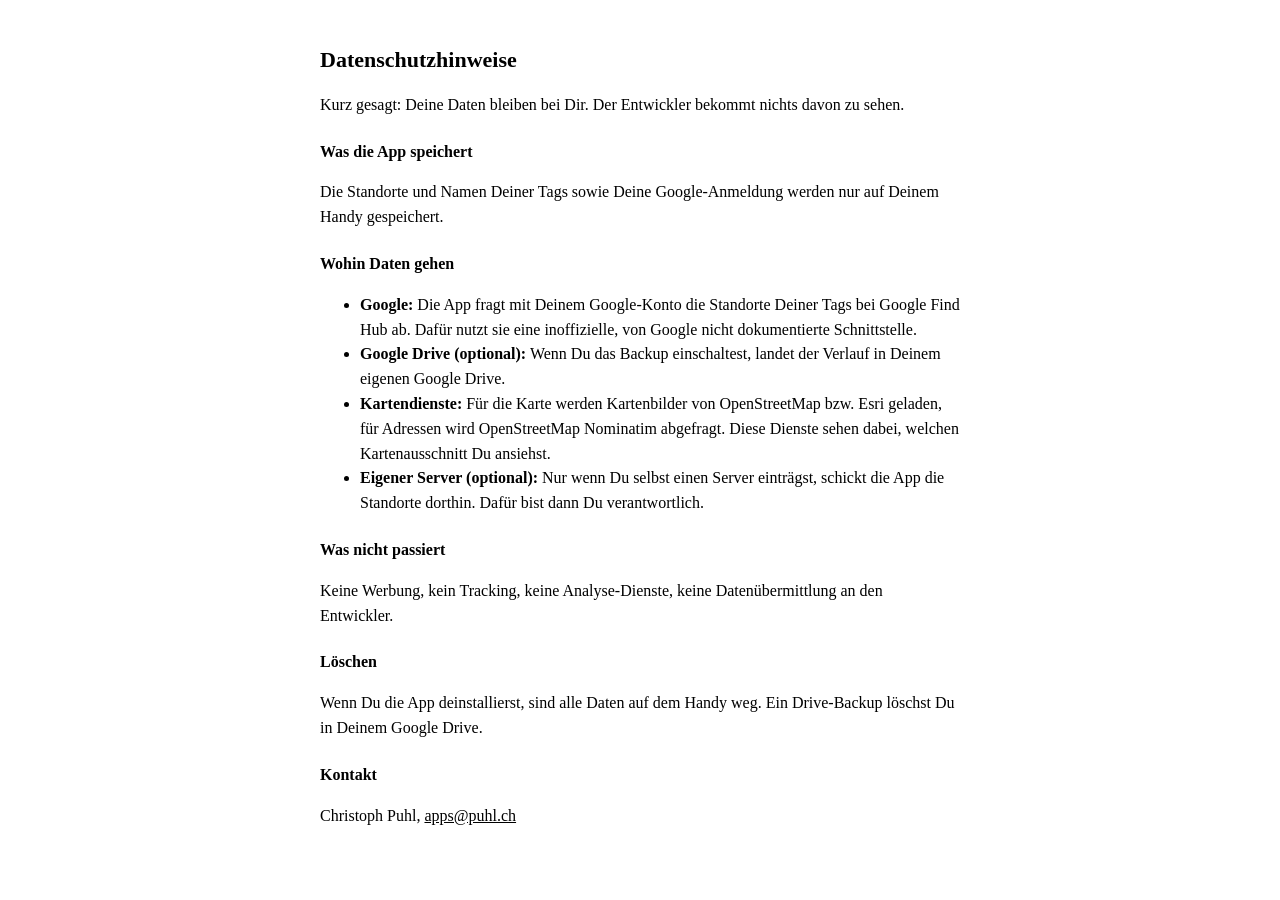
==== web/datenschutz.html @ 0e33d586 "Find All My Tags 1.0.0: alle Tags frei, eigener Name, Info-Seite - Lizenzsperre entfernt: alle Tags," ====
<!doctype html>
<html lang="de">
<head>
<meta charset="utf-8">
<meta name="viewport" content="width=device-width, initial-scale=1, viewport-fit=cover">
<title>Datenschutz – Find All My Tags</title>
<link rel="stylesheet" href="static/style.css">
<style>
  body { background: var(--bg); }
  .wrap { max-width: 640px; margin: 0 auto; padding: 20px 16px 48px; line-height: 1.55; }
  h1 { font-size: 22px; } h2 { font-size: 16px; margin-top: 22px; }
  a { color: var(--accent); }
</style>
</head>
<body>
<div class="wrap">
  <h1>Datenschutzhinweise</h1>
  <p>Kurz gesagt: Deine Daten bleiben bei Dir. Der Entwickler bekommt nichts davon zu sehen.</p>

  <h2>Was die App speichert</h2>
  <p>Die Standorte und Namen Deiner Tags sowie Deine Google-Anmeldung werden nur auf Deinem Handy gespeichert.</p>

  <h2>Wohin Daten gehen</h2>
  <ul>
    <li><b>Google:</b> Die App fragt mit Deinem Google-Konto die Standorte Deiner Tags bei Google Find Hub ab. Dafür nutzt sie eine inoffizielle, von Google nicht dokumentierte Schnittstelle.</li>
    <li><b>Google Drive (optional):</b> Wenn Du das Backup einschaltest, landet der Verlauf in Deinem eigenen Google Drive.</li>
    <li><b>Kartendienste:</b> Für die Karte werden Kartenbilder von OpenStreetMap bzw. Esri geladen, für Adressen wird OpenStreetMap Nominatim abgefragt. Diese Dienste sehen dabei, welchen Kartenausschnitt Du ansiehst.</li>
    <li><b>Eigener Server (optional):</b> Nur wenn Du selbst einen Server einträgst, schickt die App die Standorte dorthin. Dafür bist dann Du verantwortlich.</li>
  </ul>

  <h2>Was nicht passiert</h2>
  <p>Keine Werbung, kein Tracking, keine Analyse-Dienste, keine Datenübermittlung an den Entwickler.</p>

  <h2>Löschen</h2>
  <p>Wenn Du die App deinstallierst, sind alle Daten auf dem Handy weg. Ein Drive-Backup löschst Du in Deinem Google Drive.</p>

  <h2>Kontakt</h2>
  <p>Christoph Puhl, <a href="mailto:apps@puhl.ch">apps@puhl.ch</a></p>
</div>
</body>
</html>
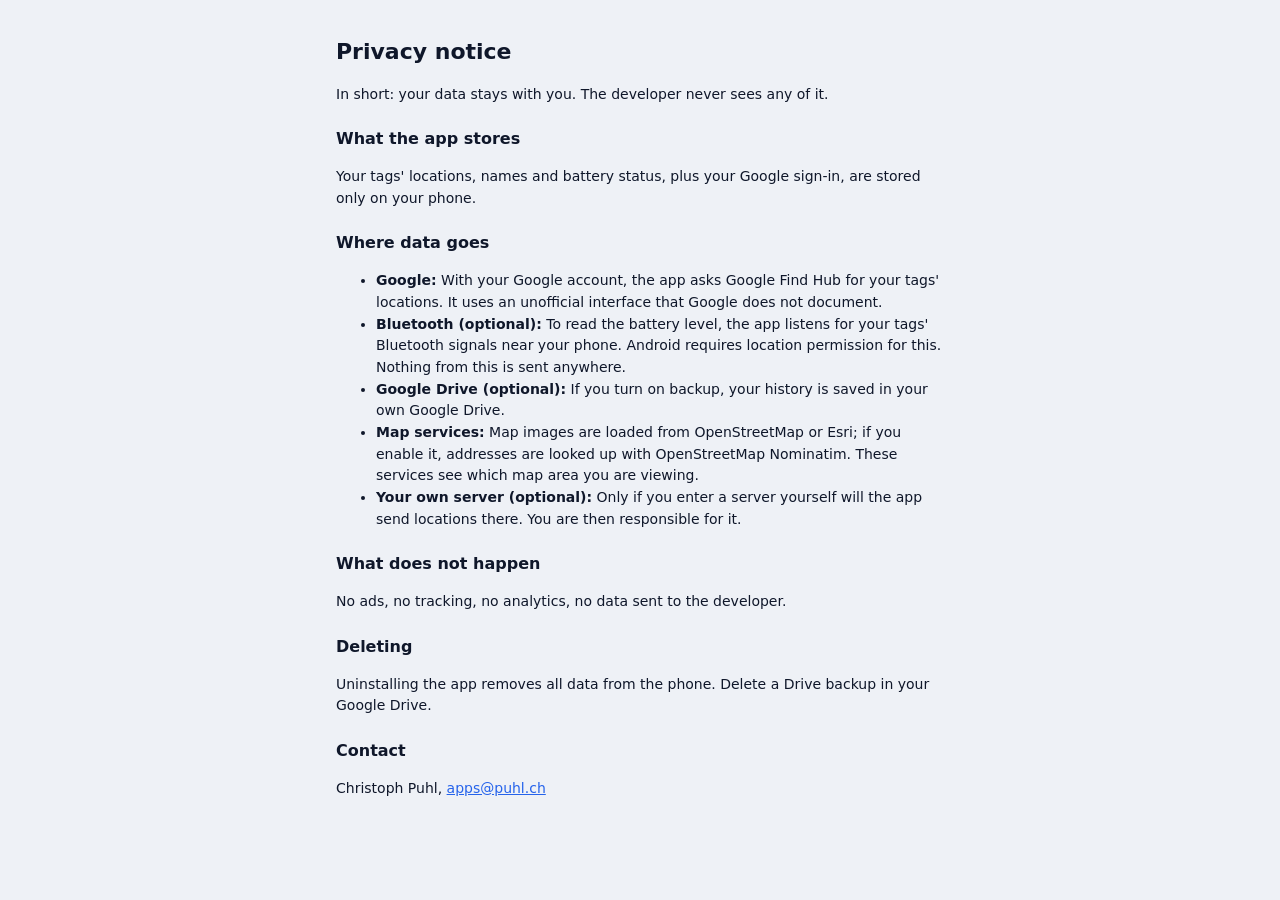
==== commit fbe71981: "Find All My Tags 1.1.0: alle Tags auf der Karte, Akkustand, Deutsch/Englisch - Gesamtansicht: alle T" ====
--- a/web/datenschutz.html
+++ b/web/datenschutz.html
@@ -5,6 +5,7 @@
 <meta name="viewport" content="width=device-width, initial-scale=1, viewport-fit=cover">
 <title>Datenschutz – Find All My Tags</title>
 <link rel="stylesheet" href="static/style.css">
+<script src="static/i18n.js"></script>
 <style>
   body { background: var(--bg); }
   .wrap { max-width: 640px; margin: 0 auto; padding: 20px 16px 48px; line-height: 1.55; }
@@ -14,17 +15,19 @@
 </head>
 <body>
 <div class="wrap">
+<div lang="de">
   <h1>Datenschutzhinweise</h1>
   <p>Kurz gesagt: Deine Daten bleiben bei Dir. Der Entwickler bekommt nichts davon zu sehen.</p>
 
   <h2>Was die App speichert</h2>
-  <p>Die Standorte und Namen Deiner Tags sowie Deine Google-Anmeldung werden nur auf Deinem Handy gespeichert.</p>
+  <p>Die Standorte, Namen und der Akkustand Deiner Tags sowie Deine Google-Anmeldung werden nur auf Deinem Handy gespeichert.</p>
 
   <h2>Wohin Daten gehen</h2>
   <ul>
     <li><b>Google:</b> Die App fragt mit Deinem Google-Konto die Standorte Deiner Tags bei Google Find Hub ab. Dafür nutzt sie eine inoffizielle, von Google nicht dokumentierte Schnittstelle.</li>
+    <li><b>Bluetooth (optional):</b> Für den Akkustand hört die App auf die Bluetooth-Signale Deiner Tags in der Nähe des Handys. Android verlangt dafür die Standort-Berechtigung. Davon wird nichts weitergeschickt.</li>
     <li><b>Google Drive (optional):</b> Wenn Du das Backup einschaltest, landet der Verlauf in Deinem eigenen Google Drive.</li>
-    <li><b>Kartendienste:</b> Für die Karte werden Kartenbilder von OpenStreetMap bzw. Esri geladen, für Adressen wird OpenStreetMap Nominatim abgefragt. Diese Dienste sehen dabei, welchen Kartenausschnitt Du ansiehst.</li>
+    <li><b>Kartendienste:</b> Für die Karte werden Kartenbilder von OpenStreetMap bzw. Esri geladen, wenn Du es einschaltest, werden Adressen bei OpenStreetMap Nominatim abgefragt. Diese Dienste sehen dabei, welchen Kartenausschnitt Du ansiehst.</li>
     <li><b>Eigener Server (optional):</b> Nur wenn Du selbst einen Server einträgst, schickt die App die Standorte dorthin. Dafür bist dann Du verantwortlich.</li>
   </ul>
 
@@ -37,5 +40,31 @@
   <h2>Kontakt</h2>
   <p>Christoph Puhl, <a href="mailto:apps@puhl.ch">apps@puhl.ch</a></p>
 </div>
+<div lang="en">
+  <h1>Privacy notice</h1>
+  <p>In short: your data stays with you. The developer never sees any of it.</p>
+
+  <h2>What the app stores</h2>
+  <p>Your tags' locations, names and battery status, plus your Google sign-in, are stored only on your phone.</p>
+
+  <h2>Where data goes</h2>
+  <ul>
+    <li><b>Google:</b> With your Google account, the app asks Google Find Hub for your tags' locations. It uses an unofficial interface that Google does not document.</li>
+    <li><b>Bluetooth (optional):</b> To read the battery level, the app listens for your tags' Bluetooth signals near your phone. Android requires location permission for this. Nothing from this is sent anywhere.</li>
+    <li><b>Google Drive (optional):</b> If you turn on backup, your history is saved in your own Google Drive.</li>
+    <li><b>Map services:</b> Map images are loaded from OpenStreetMap or Esri; if you enable it, addresses are looked up with OpenStreetMap Nominatim. These services see which map area you are viewing.</li>
+    <li><b>Your own server (optional):</b> Only if you enter a server yourself will the app send locations there. You are then responsible for it.</li>
+  </ul>
+
+  <h2>What does not happen</h2>
+  <p>No ads, no tracking, no analytics, no data sent to the developer.</p>
+
+  <h2>Deleting</h2>
+  <p>Uninstalling the app removes all data from the phone. Delete a Drive backup in your Google Drive.</p>
+
+  <h2>Contact</h2>
+  <p>Christoph Puhl, <a href="mailto:apps@puhl.ch">apps@puhl.ch</a></p>
+</div>
+</div>
 </body>
 </html>
--- a/web/static/style.css
+++ b/web/static/style.css
@@ -0,0 +1,141 @@
+:root {
+  --bg: #eef1f6; --surface: #ffffff; --surface-2: #f7f9fc; --text: #0f172a; --muted: #64748b;
+  --border: #e2e8f0; --accent: #2563eb; --accent-600: #1d4ed8; --accent-text: #fff;
+  --chip: #eef2f7; --danger: #dc2626; --success: #16a34a; --warn: #d97706;
+  --shadow-sm: 0 1px 2px rgba(15,23,42,.06), 0 1px 3px rgba(15,23,42,.1);
+  --shadow-lg: 0 10px 40px rgba(15,23,42,.16);
+  --radius: 14px;
+  color-scheme: light;
+}
+@media (prefers-color-scheme: dark) {
+  :root {
+    --bg: #0b0f17; --surface: #141a24; --surface-2: #1b222e; --text: #e6eaf1; --muted: #94a3b8;
+    --border: #273143; --accent: #3b82f6; --accent-600: #2563eb; --chip: #1e2735; --danger: #f87171;
+    --success: #34d399; --warn: #fbbf24;
+    --shadow-sm: 0 1px 2px rgba(0,0,0,.4); --shadow-lg: 0 12px 44px rgba(0,0,0,.55);
+    color-scheme: dark;
+  }
+  /* Tint OSM streets to a dark theme, but NEVER invert satellite/Google imagery. */
+  body:not(.imagery) .leaflet-tile-pane { filter: invert(1) hue-rotate(180deg) brightness(.92) contrast(.92); }
+}
+* { box-sizing: border-box; }
+html, body { margin: 0; height: 100%; }
+body { background: var(--bg); color: var(--text); font: 14px/1.5 system-ui, -apple-system, "Segoe UI", Roboto, "Helvetica Neue", sans-serif; -webkit-font-smoothing: antialiased; }
+button, input, select { font: inherit; color: inherit; }
+button { background: var(--surface-2); border: 1px solid var(--border); border-radius: 10px; padding: 8px 13px; cursor: pointer; font-weight: 500; transition: background .12s, border-color .12s, transform .04s; }
+button:hover { border-color: var(--accent); background: var(--surface); }
+button:active { transform: translateY(1px); }
+button.primary { background: var(--accent); color: var(--accent-text); border-color: var(--accent); box-shadow: var(--shadow-sm); }
+button.primary:hover { background: var(--accent-600); border-color: var(--accent-600); }
+button.icon { padding: 5px 10px; min-width: 36px; border: none; background: transparent; }
+button.icon:hover { background: var(--chip); }
+button.link { background: none; border: none; color: var(--muted); padding: 6px 2px; font-weight: 500; }
+button.link:hover { color: var(--accent); background: none; }
+input, select { background: var(--surface); border: 1px solid var(--border); border-radius: 10px; padding: 9px 11px; width: 100%; outline: none; }
+input:focus, select:focus { border-color: var(--accent); box-shadow: 0 0 0 3px color-mix(in srgb, var(--accent) 18%, transparent); }
+.muted { color: var(--muted); }
+.small { font-size: 12px; }
+.error { color: var(--danger); min-height: 1.2em; font-size: 13px; }
+[hidden] { display: none !important; }
+
+.brand { font-weight: 700; font-size: 16px; letter-spacing: -.01em; display: flex; align-items: center; gap: 9px; }
+.dot { width: 11px; height: 11px; border-radius: 50%; background: linear-gradient(135deg, var(--accent), #22d3ee); box-shadow: 0 0 0 4px color-mix(in srgb, var(--accent) 20%, transparent); }
+
+/* login */
+.login-body { display: grid; place-items: center; padding: 16px; background:
+  radial-gradient(1200px 500px at 50% -10%, color-mix(in srgb, var(--accent) 14%, transparent), transparent), var(--bg); }
+.login-card { width: 100%; max-width: 370px; background: var(--surface); border: 1px solid var(--border); border-radius: 18px; padding: 26px; box-shadow: var(--shadow-lg); display: grid; gap: 13px; }
+.login-card label { display: grid; gap: 5px; font-weight: 600; font-size: 13px; }
+.login-card .brand { font-size: 18px; margin-bottom: 2px; }
+
+/* map + panel */
+#map { position: fixed; inset: 0; background: var(--surface-2); }
+#panel {
+  position: fixed; top: 14px; left: 14px; width: 348px; max-height: calc(100% - 28px); overflow: auto;
+  background: var(--surface); border: 1px solid var(--border); border-radius: var(--radius); box-shadow: var(--shadow-lg);
+  z-index: 1000; scrollbar-width: thin;
+}
+.panel-head { display: flex; gap: 8px; align-items: center; padding: 13px 15px; border-bottom: 1px solid var(--border); position: sticky; top: 0; background: color-mix(in srgb, var(--surface) 88%, transparent); backdrop-filter: blur(8px); z-index: 2; }
+.panel-head .brand { margin-right: auto; }
+.panel-body { padding: 14px 15px 16px; display: grid; gap: 14px; }
+#panel.collapsed .panel-body { display: none; }
+#panel.collapsed #toggle { transform: rotate(180deg); }
+
+.field { display: grid; gap: 7px; font-weight: 600; font-size: 11px; text-transform: uppercase; letter-spacing: .06em; color: var(--muted); }
+.field select { text-transform: none; letter-spacing: 0; font-weight: 500; color: var(--text); font-size: 14px; }
+
+.chips { display: flex; flex-wrap: wrap; gap: 6px; background: var(--surface-2); padding: 5px; border-radius: 12px; border: 1px solid var(--border); }
+.chips button { padding: 6px 11px; font-size: 13px; text-transform: none; letter-spacing: 0; font-weight: 500; color: var(--muted); border: 1px solid transparent; background: transparent; border-radius: 8px; }
+.chips button:hover { color: var(--text); background: var(--surface); }
+.chips button.on { background: var(--surface); color: var(--accent); border-color: var(--border); box-shadow: var(--shadow-sm); font-weight: 600; }
+.chips button.locked { opacity: .5; }
+.chips button.locked::after { content: " 🔒"; font-size: 10px; }
+.sync-badge.off#pro { color: var(--warn); background: color-mix(in srgb, var(--warn) 15%, transparent); cursor: pointer; }
+
+.custom { display: grid; grid-template-columns: 1fr 1fr; gap: 8px; align-items: end; }
+.custom label { display: grid; gap: 3px; font-size: 12px; color: var(--muted); }
+.custom button { grid-column: span 2; }
+
+.latest { background: var(--surface-2); border: 1px solid var(--border); border-radius: 12px; padding: 11px 13px; font-size: 13px; }
+.latest b { font-size: 14px; }
+
+.park { width: 100%; font-weight: 700; font-size: 15px; padding: 13px; border-radius: 12px; letter-spacing: -.01em; }
+.park.riding { background: color-mix(in srgb, var(--success) 14%, var(--surface)); color: var(--success); border-color: color-mix(in srgb, var(--success) 45%, transparent); }
+.park.armed { background: var(--danger); color: #fff; border-color: var(--danger); box-shadow: 0 6px 18px color-mix(in srgb, var(--danger) 35%, transparent); }
+.park.armed:hover { background: #b91c1c; border-color: #b91c1c; }
+
+.stats { display: grid; grid-template-columns: repeat(3, minmax(0, 1fr)); gap: 9px; }
+.stat { background: var(--surface-2); border: 1px solid var(--border); border-radius: 12px; padding: 10px 11px; min-width: 0; }
+.stat .v { font-weight: 700; font-size: 16px; letter-spacing: -.02em; white-space: nowrap; overflow: hidden; text-overflow: ellipsis; font-variant-numeric: tabular-nums; }
+.stat .k { font-size: 11px; color: var(--muted); margin-top: 1px; }
+
+.playback { display: flex; gap: 10px; align-items: center; }
+.playback input { padding: 0; accent-color: var(--accent); }
+.check { display: flex; gap: 9px; align-items: center; font-size: 13px; }
+.check input { width: auto; accent-color: var(--accent); }
+.row { display: flex; gap: 8px; flex-wrap: wrap; }
+.row > button { flex: 1; min-width: 84px; }
+.row.foot { justify-content: space-between; border-top: 1px solid var(--border); padding-top: 10px; margin-top: 2px; }
+
+.sync-badge { font-size: 11px; font-weight: 600; padding: 4px 10px; border-radius: 999px; white-space: nowrap; display: inline-flex; align-items: center; gap: 6px; border: 1px solid transparent; }
+.sync-badge::before { content: ""; width: 7px; height: 7px; border-radius: 50%; background: currentColor; }
+.sync-badge.ok { color: var(--success); background: color-mix(in srgb, var(--success) 13%, transparent); }
+.sync-badge.busy { color: var(--warn); background: color-mix(in srgb, var(--warn) 13%, transparent); }
+.sync-badge.err { color: var(--danger); background: color-mix(in srgb, var(--danger) 13%, transparent); }
+.sync-badge.off { color: var(--muted); background: var(--chip); }
+.sync-badge.busy::before { animation: pulse 1s infinite; }
+@keyframes pulse { 50% { opacity: .3; } }
+
+.popup b { display: block; margin-bottom: 2px; }
+.leaflet-control-layers, .leaflet-bar { border-radius: 10px !important; box-shadow: var(--shadow-sm) !important; border: 1px solid var(--border) !important; }
+.leaflet-control-layers { background: var(--surface) !important; color: var(--text); }
+.leaflet-bar a { background: var(--surface) !important; color: var(--text) !important; border-color: var(--border) !important; }
+.recenter-btn { width: 36px; height: 36px; cursor: pointer; background: var(--surface); border: 1px solid var(--border) !important; border-radius: 10px !important; font-size: 18px; color: var(--accent); box-shadow: var(--shadow-sm); display: block; }
+.recenter-btn:hover { background: var(--chip); }
+
+@media (max-width: 640px) {
+  #panel { top: auto; bottom: 0; left: 0; right: 0; width: auto; max-height: 62%; border-radius: 18px 18px 0 0; padding-bottom: env(safe-area-inset-bottom); }
+  #panel.collapsed { max-height: none; }
+  .panel-head { border-radius: 18px 18px 0 0; }
+  .leaflet-bottom { bottom: 0; }
+}
+
+/* Zweisprachige Blöcke: nur die gewählte Sprache zeigen */
+html[data-lang="de"] body [lang="en"], html[data-lang="en"] body [lang="de"] { display: none !important; }
+/* Akkustand */
+.batt { display: inline-flex; align-items: center; gap: 6px; margin-top: 4px; }
+.batt .lvl { font-weight: 600; }
+.batt.l1 .lvl { color: var(--success, #16a34a); }
+.batt.l2 .lvl { color: #d97706; }
+.batt.l3 .lvl { color: var(--danger, #dc2626); }
+.batt button { padding: 2px 10px; font-size: 12px; }
+
+/* Gesamtansicht aller Tags */
+.ov { display: grid; gap: 6px; margin-top: 8px; max-height: 42vh; overflow-y: auto; }
+.ov-row { display: flex; align-items: center; gap: 10px; width: 100%; text-align: left; padding: 8px 10px; border-radius: 10px; border: 1px solid var(--border); background: var(--surface); color: var(--text); font: inherit; }
+.ov-dot { width: 12px; height: 12px; border-radius: 50%; flex: none; box-shadow: 0 0 0 2px #fff; }
+.ov-main { display: flex; flex-direction: column; min-width: 0; flex: 1; }
+.ov-name { font-weight: 600; overflow: hidden; text-overflow: ellipsis; white-space: nowrap; }
+.ov-seen { font-size: 12px; }
+.ov-batt { flex: none; font-size: 15px; }
+.leaflet-tooltip.tag-label { font-weight: 600; font-size: 12px; padding: 2px 6px; }
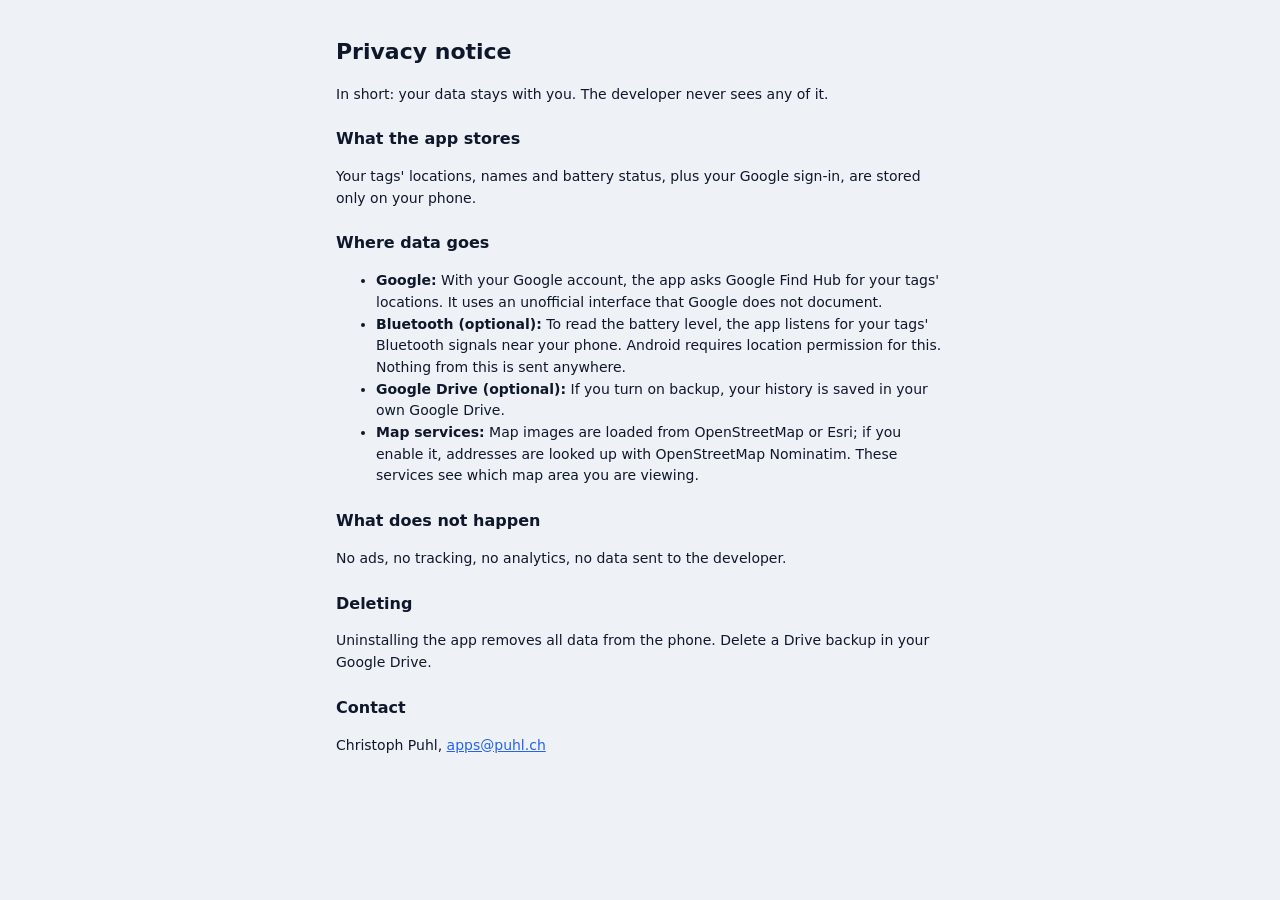
==== commit 7392ceb7: "1.7.0: Darstellung wählbar, Klingeln stoppen/alle, Server-Teil entfernt - Tag-Symbole bunt/einfach, " ====
--- a/web/datenschutz.html
+++ b/web/datenschutz.html
@@ -28,7 +28,6 @@
     <li><b>Bluetooth (optional):</b> Für den Akkustand hört die App auf die Bluetooth-Signale Deiner Tags in der Nähe des Handys. Android verlangt dafür die Standort-Berechtigung. Davon wird nichts weitergeschickt.</li>
     <li><b>Google Drive (optional):</b> Wenn Du das Backup einschaltest, landet der Verlauf in Deinem eigenen Google Drive.</li>
     <li><b>Kartendienste:</b> Für die Karte werden Kartenbilder von OpenStreetMap bzw. Esri geladen, wenn Du es einschaltest, werden Adressen bei OpenStreetMap Nominatim abgefragt. Diese Dienste sehen dabei, welchen Kartenausschnitt Du ansiehst.</li>
-    <li><b>Eigener Server (optional):</b> Nur wenn Du selbst einen Server einträgst, schickt die App die Standorte dorthin. Dafür bist dann Du verantwortlich.</li>
   </ul>
 
   <h2>Was nicht passiert</h2>
@@ -53,7 +52,6 @@
     <li><b>Bluetooth (optional):</b> To read the battery level, the app listens for your tags' Bluetooth signals near your phone. Android requires location permission for this. Nothing from this is sent anywhere.</li>
     <li><b>Google Drive (optional):</b> If you turn on backup, your history is saved in your own Google Drive.</li>
     <li><b>Map services:</b> Map images are loaded from OpenStreetMap or Esri; if you enable it, addresses are looked up with OpenStreetMap Nominatim. These services see which map area you are viewing.</li>
-    <li><b>Your own server (optional):</b> Only if you enter a server yourself will the app send locations there. You are then responsible for it.</li>
   </ul>
 
   <h2>What does not happen</h2>
--- a/web/static/style.css
+++ b/web/static/style.css
@@ -7,17 +7,17 @@
   --radius: 14px;
   color-scheme: light;
 }
-@media (prefers-color-scheme: dark) {
-  :root {
-    --bg: #0b0f17; --surface: #141a24; --surface-2: #1b222e; --text: #e6eaf1; --muted: #94a3b8;
-    --border: #273143; --accent: #3b82f6; --accent-600: #2563eb; --chip: #1e2735; --danger: #f87171;
-    --success: #34d399; --warn: #fbbf24;
-    --shadow-sm: 0 1px 2px rgba(0,0,0,.4); --shadow-lg: 0 12px 44px rgba(0,0,0,.55);
-    color-scheme: dark;
-  }
-  /* Tint OSM streets to a dark theme, but NEVER invert satellite/Google imagery. */
-  body:not(.imagery) .leaflet-tile-pane { filter: invert(1) hue-rotate(180deg) brightness(.92) contrast(.92); }
-}
+/* Dunkles Design: i18n.js setzt data-theme ("light"/"dark") und data-map auf <html>,
+   je nach Wahl (Auto/Hell/Dunkel) bzw. Systemeinstellung. */
+:root[data-theme="dark"] {
+  --bg: #0b0f17; --surface: #141a24; --surface-2: #1b222e; --text: #e6eaf1; --muted: #94a3b8;
+  --border: #273143; --accent: #3b82f6; --accent-600: #2563eb; --chip: #1e2735; --danger: #f87171;
+  --success: #34d399; --warn: #fbbf24;
+  --shadow-sm: 0 1px 2px rgba(0,0,0,.4); --shadow-lg: 0 12px 44px rgba(0,0,0,.55);
+  color-scheme: dark;
+}
+/* Straßenkarte dunkel einfärben, Satellitenbilder aber NIE invertieren. */
+:root[data-map="dark"] body:not(.imagery) .leaflet-tile-pane { filter: invert(1) hue-rotate(180deg) brightness(.92) contrast(.92); }
 * { box-sizing: border-box; }
 html, body { margin: 0; height: 100%; }
 body { background: var(--bg); color: var(--text); font: 14px/1.5 system-ui, -apple-system, "Segoe UI", Roboto, "Helvetica Neue", sans-serif; -webkit-font-smoothing: antialiased; }
@@ -59,7 +59,7 @@
 .panel-head .brand { margin-right: auto; }
 .panel-body { padding: 14px 15px 16px; display: grid; gap: 14px; }
 #panel.collapsed .panel-body { display: none; }
-#panel.collapsed #toggle { transform: rotate(180deg); }
+#panel.collapsed #toggle, #panel.peek #toggle { transform: rotate(180deg); }
 
 .field { display: grid; gap: 7px; font-weight: 600; font-size: 11px; text-transform: uppercase; letter-spacing: .06em; color: var(--muted); }
 .field select { text-transform: none; letter-spacing: 0; font-weight: 500; color: var(--text); font-size: 14px; }
@@ -131,11 +131,84 @@
 .batt button { padding: 2px 10px; font-size: 12px; }
 
 /* Gesamtansicht aller Tags */
-.ov { display: grid; gap: 6px; margin-top: 8px; max-height: 42vh; overflow-y: auto; }
-.ov-row { display: flex; align-items: center; gap: 10px; width: 100%; text-align: left; padding: 8px 10px; border-radius: 10px; border: 1px solid var(--border); background: var(--surface); color: var(--text); font: inherit; }
-.ov-dot { width: 12px; height: 12px; border-radius: 50%; flex: none; box-shadow: 0 0 0 2px #fff; }
-.ov-main { display: flex; flex-direction: column; min-width: 0; flex: 1; }
-.ov-name { font-weight: 600; overflow: hidden; text-overflow: ellipsis; white-space: nowrap; }
-.ov-seen { font-size: 12px; }
-.ov-batt { flex: none; font-size: 15px; }
-.leaflet-tooltip.tag-label { font-weight: 600; font-size: 12px; padding: 2px 6px; }
+.ov-head { display: flex; align-items: baseline; justify-content: space-between; gap: 8px; }
+.ov { display: grid; grid-template-columns: 1fr 1fr; gap: 6px; margin-top: 8px; }
+.ov-row { display: flex; align-items: center; gap: 8px; width: 100%; text-align: left; padding: 7px 8px; border-radius: 10px; border: 1px solid var(--border); background: var(--surface); color: var(--text); font: inherit; min-width: 0; }
+.ov-row.on { border-color: var(--accent); box-shadow: 0 0 0 2px color-mix(in srgb, var(--accent) 30%, transparent); }
+.ov-row svg { flex: none; }
+.ov-main { display: flex; flex-direction: column; min-width: 0; flex: 1; line-height: 1.25; }
+.ov-name { font-weight: 600; font-size: 13px; overflow: hidden; text-overflow: ellipsis; white-space: nowrap; }
+.ov-seen { font-size: 11px; color: var(--muted); overflow: hidden; text-overflow: ellipsis; white-space: nowrap; }
+.ov-batt { flex: none; font-size: 12px; }
+.tag-icon { background: none; border: none; }
+.leaflet-tooltip.tag-label { font-weight: 600; font-size: 11px; padding: 1px 5px; }
+.detail { background: var(--surface-2); border: 1px solid var(--border); border-radius: 12px; padding: 10px 12px; font-size: 13px; }
+.detail .d-head { display: flex; align-items: center; gap: 8px; }
+.detail .d-head b { font-size: 15px; flex: 1; min-width: 0; overflow: hidden; text-overflow: ellipsis; white-space: nowrap; }
+.detail .acts { display: grid; grid-template-columns: repeat(4, 1fr); gap: 6px; margin-top: 9px; }
+.detail .acts button { padding: 7px 4px; font-size: 12px; }
+.detail .acts button.on { border-color: var(--accent); color: var(--accent); }
+.seg { display: flex; gap: 4px; background: var(--surface-2); padding: 3px; border-radius: 10px; border: 1px solid var(--border); }
+.seg button { flex: 1; padding: 5px 6px; font-size: 12px; border: 1px solid transparent; background: transparent; color: var(--muted); border-radius: 7px; text-transform: none; letter-spacing: 0; }
+.seg button.on { background: var(--surface); color: var(--accent); border-color: var(--border); font-weight: 600; }
+.views { display: grid; grid-template-columns: auto 1fr; gap: 6px 10px; align-items: center; font-size: 12px; color: var(--muted); }
+#lang b { color: var(--accent); }
+
+/* Großer Pfeil zum Ein-/Ausklappen der Liste */
+#toggle.toggle-big { font-size: 26px; line-height: 1; min-width: 52px; min-height: 44px; padding: 4px 12px; border: 1px solid var(--border); background: var(--surface-2); border-radius: 12px; }
+/* gestapelte Tags: Linien zum echten Ort */
+.ov-row.stale .ov-seen { color: var(--warn); font-weight: 600; }
+.stale-note { color: var(--warn); font-weight: 600; }
+
+/* Logo in der Kopfzeile */
+.brand { display: flex; align-items: center; gap: 8px; }
+.brand-logo { width: 30px; height: 30px; border-radius: 8px; box-shadow: var(--shadow-sm); }
+/* Zönose-Buttons in den Tag-Details (Bild je nach Hell/Dunkel) */
+.detail .acts.pics { grid-template-columns: repeat(4, 1fr); gap: 6px; }
+.detail .acts.pics button { padding: 0; border: none; background: none; box-shadow: none; border-radius: 12px; transition: transform .08s; }
+.detail .acts.pics button:active { transform: scale(.95); }
+.detail .acts.pics button:disabled { opacity: .55; }
+.detail .acts.pics button img { width: 100%; height: auto; display: block; }
+.detail .acts.pics button .dk { display: none; }
+:root[data-theme="dark"] .detail .acts.pics button .lt { display: none; }
+:root[data-theme="dark"] .detail .acts.pics button .dk { display: block; }
+.detail .acts.pics button.on { box-shadow: 0 0 0 3px var(--accent); }
+.near { color: var(--success); font-weight: 600; }
+
+/* Kartenauswahl: Auswahlpunkt neben dem Namen, ohne allgemeine Eingabefeld-Optik */
+.leaflet-control-layers-base label { display: block; margin: 0; }
+.leaflet-control-layers-base label > span, .leaflet-control-layers-base label > div { display: flex; align-items: center; gap: 8px; padding: 6px 4px; font-size: 14px; }
+.leaflet-control-layers input[type=radio] { width: 16px; height: 16px; margin: 0; padding: 0; flex: none; border-radius: 50%; box-shadow: none !important; accent-color: var(--accent); }
+.leaflet-control-layers input[type=radio]:focus { box-shadow: none; outline: none; }
+/* „Was passiert dabei?“ direkt unter dem Text der Adress-Option, bündig */
+.check-help { margin: -6px 0 0 calc(13px + 9px + 4px); font-size: 12px; }
+/* Status-Beschriftung der Tags auf der Karte */
+.leaflet-tooltip.tag-label { border-left: 5px solid #16a34a; line-height: 1.2; }
+.leaflet-tooltip.tag-label .st { display: block; font-size: 10px; font-weight: 700; }
+.leaflet-tooltip.tag-label.s-low { border-left-color: #d97706; background: #fef3c7; color: #78350f; }
+.leaflet-tooltip.tag-label.s-crit { border-left-color: #b91c1c; background: #dc2626; color: #fff; }
+.leaflet-tooltip.tag-label.s-stale { border-left-color: #9a3412; background: #ea580c; color: #fff; }
+.leaflet-tooltip.tag-label.s-near { border-left-color: #16a34a; }
+.leaflet-tooltip.tag-label.s-crit::before { border-right-color: #dc2626; }
+.leaflet-tooltip.tag-label.s-low::before { border-right-color: #fef3c7; }
+.leaflet-tooltip.tag-label.s-stale::before { border-right-color: #ea580c; }
+/* Halb ausgefahrenes Panel: nur die Details des angetippten Tags */
+#panel.peek .panel-body > :not(#detail) { display: none !important; }
+#panel.peek .panel-body { max-height: none; }
+.ov-batt.found { filter: grayscale(.2); }
+
+/* antippbare Beschriftungen */
+.leaflet-tooltip.tag-label { pointer-events: auto; cursor: pointer; }
+/* Kartenknöpfe: Alle zeigen / Mein Standort */
+.map-btns { display: flex; flex-direction: column; overflow: hidden; }
+.map-btns .map-btn { width: 44px; height: 44px; display: grid; place-items: center; padding: 0; border: none; border-radius: 0; background: var(--surface); color: var(--text); }
+.map-btns .map-btn + .map-btn { border-top: 1px solid var(--border); }
+.map-btns .map-btn:active { background: var(--surface-2); }
+.recenter-btn { display: none !important; }
+
+/* Klassische Knöpfe in den Tag-Details */
+.detail .acts.classic { display: grid; grid-template-columns: repeat(4, 1fr); gap: 6px; margin-top: 9px; }
+.detail .acts.classic button { display: flex; flex-direction: column; align-items: center; gap: 4px; padding: 10px 4px 8px; font-size: 12px; font-weight: 600; border-radius: 12px; background: var(--surface); border: 1px solid var(--border); color: var(--text); }
+.detail .acts.classic button svg { color: var(--accent); }
+.detail .acts.classic button.on { border-color: var(--accent); box-shadow: 0 0 0 2px color-mix(in srgb, var(--accent) 30%, transparent); }
+.stop-ring { margin-top: 6px; font-size: 13px; }
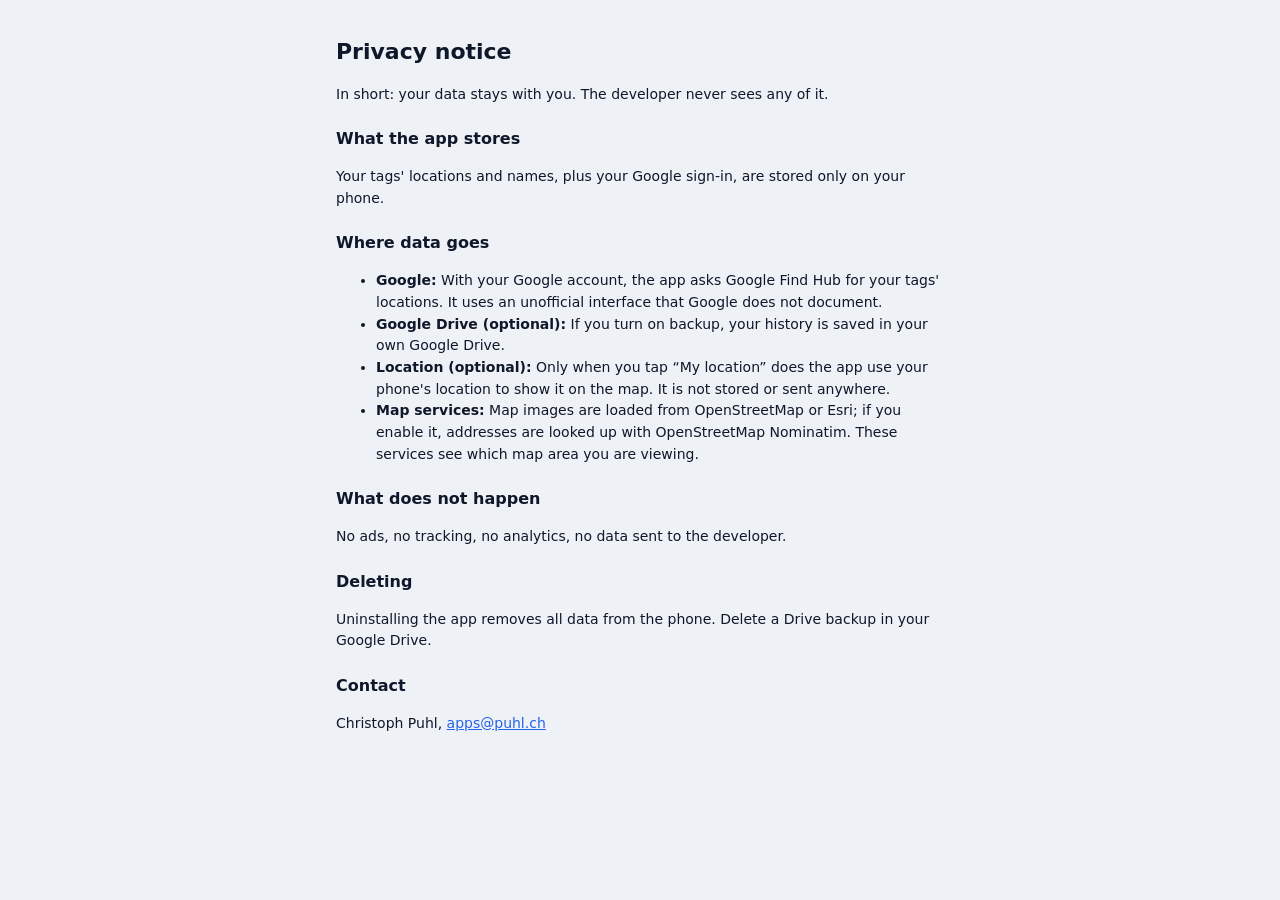
==== commit 7b9d7a83: "1.8.0: Akku-Prüfung entfernt, Hintergrunddienst-Texte, Speicher-Texte - BleBattery, battery.py, Blue" ====
--- a/web/datenschutz.html
+++ b/web/datenschutz.html
@@ -20,13 +20,13 @@
   <p>Kurz gesagt: Deine Daten bleiben bei Dir. Der Entwickler bekommt nichts davon zu sehen.</p>
 
   <h2>Was die App speichert</h2>
-  <p>Die Standorte, Namen und der Akkustand Deiner Tags sowie Deine Google-Anmeldung werden nur auf Deinem Handy gespeichert.</p>
+  <p>Die Standorte und Namen Deiner Tags sowie Deine Google-Anmeldung werden nur auf Deinem Handy gespeichert.</p>
 
   <h2>Wohin Daten gehen</h2>
   <ul>
     <li><b>Google:</b> Die App fragt mit Deinem Google-Konto die Standorte Deiner Tags bei Google Find Hub ab. Dafür nutzt sie eine inoffizielle, von Google nicht dokumentierte Schnittstelle.</li>
-    <li><b>Bluetooth (optional):</b> Für den Akkustand hört die App auf die Bluetooth-Signale Deiner Tags in der Nähe des Handys. Android verlangt dafür die Standort-Berechtigung. Davon wird nichts weitergeschickt.</li>
     <li><b>Google Drive (optional):</b> Wenn Du das Backup einschaltest, landet der Verlauf in Deinem eigenen Google Drive.</li>
+    <li><b>Standort (optional):</b> Nur wenn Du auf „Mein Standort“ tippst, nutzt die App den Standort Deines Handys, um ihn auf der Karte zu zeigen. Er wird nicht gespeichert oder weitergeschickt.</li>
     <li><b>Kartendienste:</b> Für die Karte werden Kartenbilder von OpenStreetMap bzw. Esri geladen, wenn Du es einschaltest, werden Adressen bei OpenStreetMap Nominatim abgefragt. Diese Dienste sehen dabei, welchen Kartenausschnitt Du ansiehst.</li>
   </ul>
 
@@ -44,13 +44,13 @@
   <p>In short: your data stays with you. The developer never sees any of it.</p>
 
   <h2>What the app stores</h2>
-  <p>Your tags' locations, names and battery status, plus your Google sign-in, are stored only on your phone.</p>
+  <p>Your tags' locations and names, plus your Google sign-in, are stored only on your phone.</p>
 
   <h2>Where data goes</h2>
   <ul>
     <li><b>Google:</b> With your Google account, the app asks Google Find Hub for your tags' locations. It uses an unofficial interface that Google does not document.</li>
-    <li><b>Bluetooth (optional):</b> To read the battery level, the app listens for your tags' Bluetooth signals near your phone. Android requires location permission for this. Nothing from this is sent anywhere.</li>
     <li><b>Google Drive (optional):</b> If you turn on backup, your history is saved in your own Google Drive.</li>
+    <li><b>Location (optional):</b> Only when you tap “My location” does the app use your phone's location to show it on the map. It is not stored or sent anywhere.</li>
     <li><b>Map services:</b> Map images are loaded from OpenStreetMap or Esri; if you enable it, addresses are looked up with OpenStreetMap Nominatim. These services see which map area you are viewing.</li>
   </ul>
 
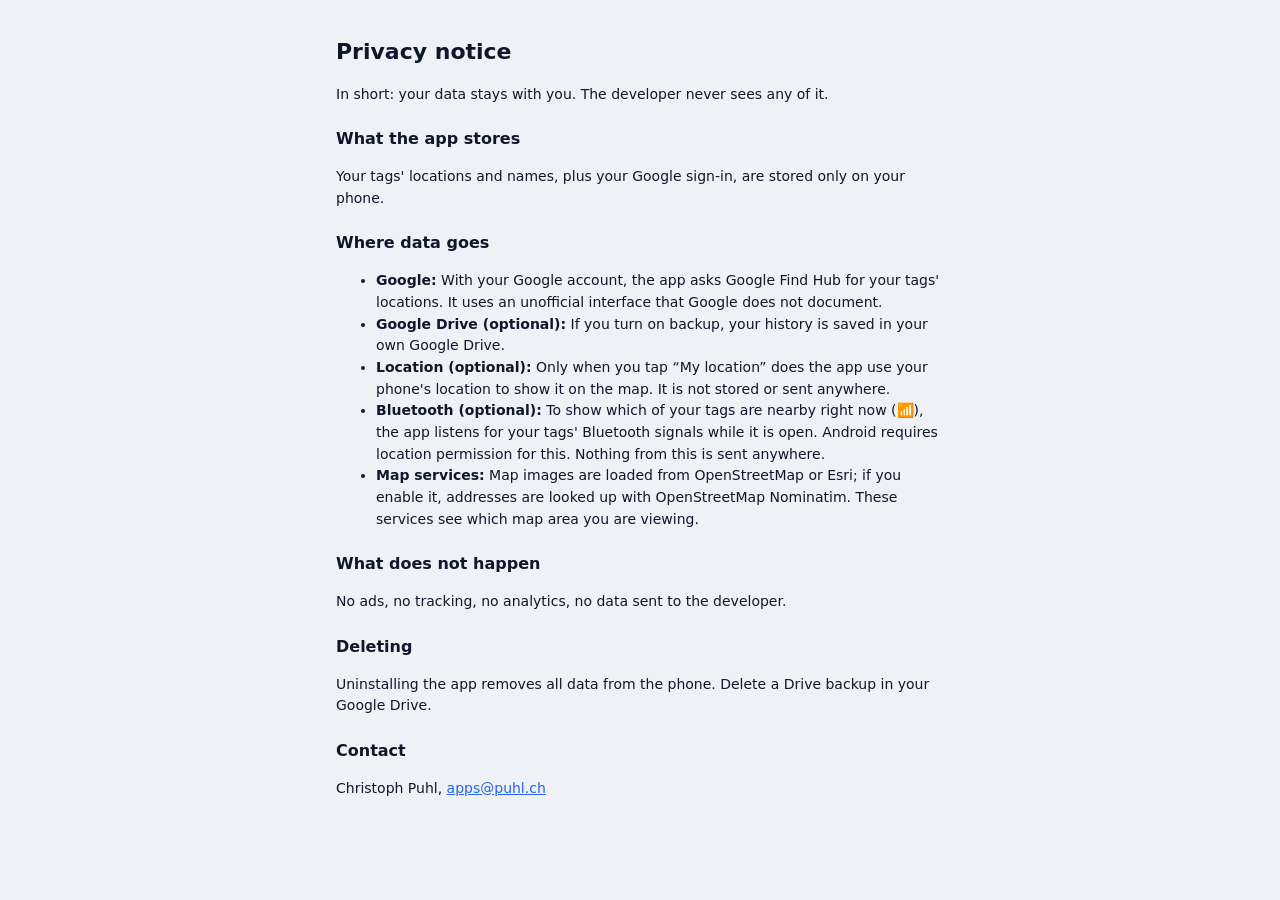
==== commit 3eb77791: "1.9.0: „In der Nähe“ (📶) per Bluetooth zurück, ohne Akku-Anzeige - BleNearby + server/nearby.py: eig" ====
--- a/web/datenschutz.html
+++ b/web/datenschutz.html
@@ -27,6 +27,7 @@
     <li><b>Google:</b> Die App fragt mit Deinem Google-Konto die Standorte Deiner Tags bei Google Find Hub ab. Dafür nutzt sie eine inoffizielle, von Google nicht dokumentierte Schnittstelle.</li>
     <li><b>Google Drive (optional):</b> Wenn Du das Backup einschaltest, landet der Verlauf in Deinem eigenen Google Drive.</li>
     <li><b>Standort (optional):</b> Nur wenn Du auf „Mein Standort“ tippst, nutzt die App den Standort Deines Handys, um ihn auf der Karte zu zeigen. Er wird nicht gespeichert oder weitergeschickt.</li>
+    <li><b>Bluetooth (optional):</b> Um zu zeigen, welche Deiner Tags gerade in der Nähe sind (📶), hört die App auf die Bluetooth-Signale Deiner Tags, solange sie offen ist. Android verlangt dafür die Standort-Berechtigung. Davon wird nichts weitergeschickt.</li>
     <li><b>Kartendienste:</b> Für die Karte werden Kartenbilder von OpenStreetMap bzw. Esri geladen, wenn Du es einschaltest, werden Adressen bei OpenStreetMap Nominatim abgefragt. Diese Dienste sehen dabei, welchen Kartenausschnitt Du ansiehst.</li>
   </ul>
 
@@ -51,6 +52,7 @@
     <li><b>Google:</b> With your Google account, the app asks Google Find Hub for your tags' locations. It uses an unofficial interface that Google does not document.</li>
     <li><b>Google Drive (optional):</b> If you turn on backup, your history is saved in your own Google Drive.</li>
     <li><b>Location (optional):</b> Only when you tap “My location” does the app use your phone's location to show it on the map. It is not stored or sent anywhere.</li>
+    <li><b>Bluetooth (optional):</b> To show which of your tags are nearby right now (📶), the app listens for your tags' Bluetooth signals while it is open. Android requires location permission for this. Nothing from this is sent anywhere.</li>
     <li><b>Map services:</b> Map images are loaded from OpenStreetMap or Esri; if you enable it, addresses are looked up with OpenStreetMap Nominatim. These services see which map area you are viewing.</li>
   </ul>
 
--- a/web/static/style.css
+++ b/web/static/style.css
@@ -212,3 +212,10 @@
 .detail .acts.classic button svg { color: var(--accent); }
 .detail .acts.classic button.on { border-color: var(--accent); box-shadow: 0 0 0 2px color-mix(in srgb, var(--accent) 30%, transparent); }
 .stop-ring { margin-top: 6px; font-size: 13px; }
+
+/* ⓘ-Knopf und Erklärkasten bei „Zönose“ */
+.lbl-info { display: inline-flex; align-items: center; gap: 6px; }
+.info-dot { width: 20px; height: 20px; min-height: 0; padding: 0; border-radius: 50%; border: 1.5px solid var(--accent); background: transparent; color: var(--accent); font: italic 700 12px/1 Georgia, serif; display: inline-grid; place-items: center; text-transform: none; letter-spacing: 0; }
+.info-box { background: var(--surface-2); border: 1px solid var(--border); border-left: 4px solid var(--accent); border-radius: 10px; padding: 8px 12px; font-size: 13px; line-height: 1.45; }
+.info-box p { margin: 0; }
+.info-box a { color: var(--accent); font-weight: 600; }
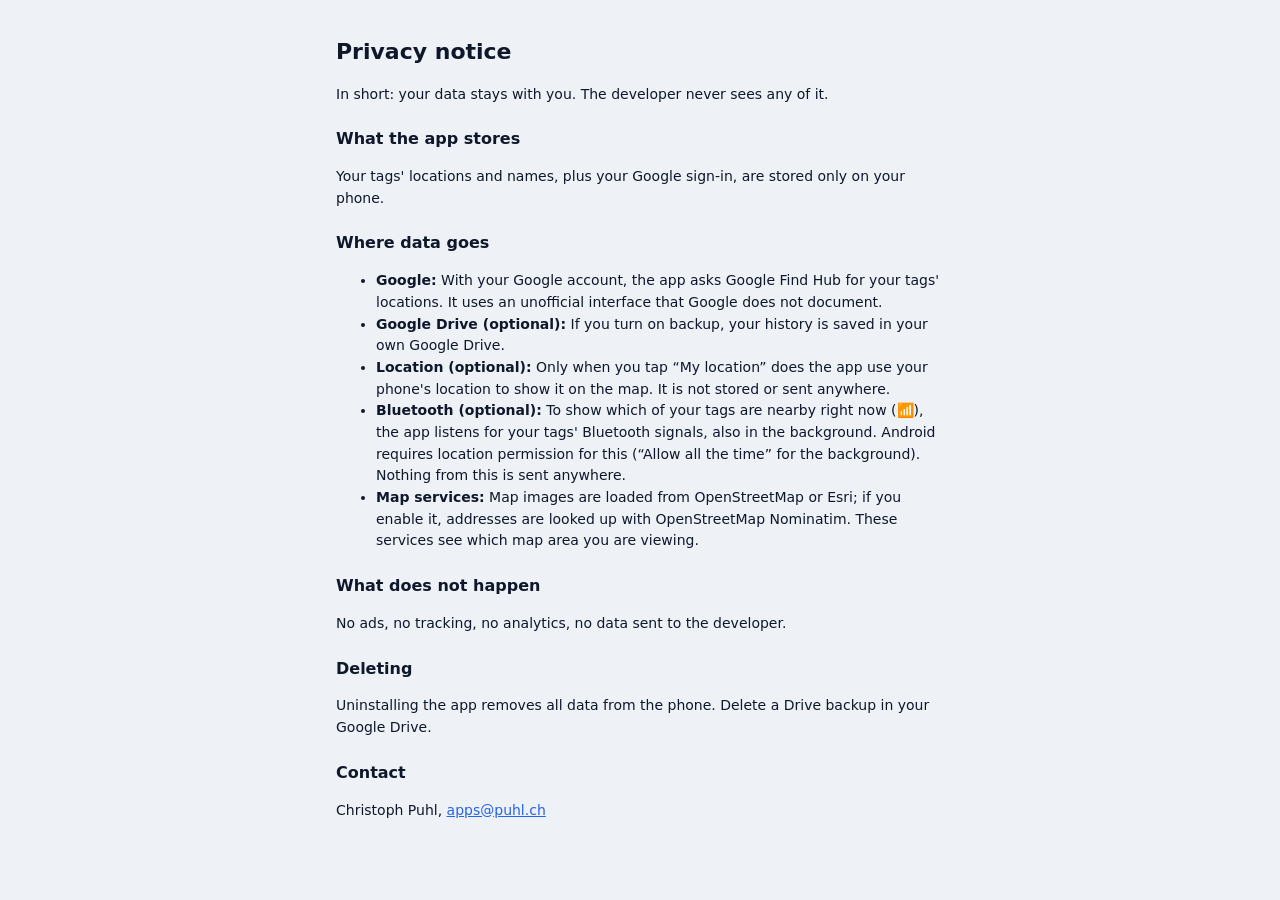
==== commit e75363fe: "1.9.1: Tag-Details repariert, dauerhafte Bluetooth-Suche im Hintergrund, minütlich bei offener App -" ====
--- a/web/datenschutz.html
+++ b/web/datenschutz.html
@@ -27,7 +27,7 @@
     <li><b>Google:</b> Die App fragt mit Deinem Google-Konto die Standorte Deiner Tags bei Google Find Hub ab. Dafür nutzt sie eine inoffizielle, von Google nicht dokumentierte Schnittstelle.</li>
     <li><b>Google Drive (optional):</b> Wenn Du das Backup einschaltest, landet der Verlauf in Deinem eigenen Google Drive.</li>
     <li><b>Standort (optional):</b> Nur wenn Du auf „Mein Standort“ tippst, nutzt die App den Standort Deines Handys, um ihn auf der Karte zu zeigen. Er wird nicht gespeichert oder weitergeschickt.</li>
-    <li><b>Bluetooth (optional):</b> Um zu zeigen, welche Deiner Tags gerade in der Nähe sind (📶), hört die App auf die Bluetooth-Signale Deiner Tags, solange sie offen ist. Android verlangt dafür die Standort-Berechtigung. Davon wird nichts weitergeschickt.</li>
+    <li><b>Bluetooth (optional):</b> Um zu zeigen, welche Deiner Tags gerade in der Nähe sind (📶), hört die App auf die Bluetooth-Signale Deiner Tags, auch im Hintergrund. Android verlangt dafür die Standort-Berechtigung (für den Hintergrund „Immer zulassen“). Davon wird nichts weitergeschickt.</li>
     <li><b>Kartendienste:</b> Für die Karte werden Kartenbilder von OpenStreetMap bzw. Esri geladen, wenn Du es einschaltest, werden Adressen bei OpenStreetMap Nominatim abgefragt. Diese Dienste sehen dabei, welchen Kartenausschnitt Du ansiehst.</li>
   </ul>
 
@@ -52,7 +52,7 @@
     <li><b>Google:</b> With your Google account, the app asks Google Find Hub for your tags' locations. It uses an unofficial interface that Google does not document.</li>
     <li><b>Google Drive (optional):</b> If you turn on backup, your history is saved in your own Google Drive.</li>
     <li><b>Location (optional):</b> Only when you tap “My location” does the app use your phone's location to show it on the map. It is not stored or sent anywhere.</li>
-    <li><b>Bluetooth (optional):</b> To show which of your tags are nearby right now (📶), the app listens for your tags' Bluetooth signals while it is open. Android requires location permission for this. Nothing from this is sent anywhere.</li>
+    <li><b>Bluetooth (optional):</b> To show which of your tags are nearby right now (📶), the app listens for your tags' Bluetooth signals, also in the background. Android requires location permission for this (“Allow all the time” for the background). Nothing from this is sent anywhere.</li>
     <li><b>Map services:</b> Map images are loaded from OpenStreetMap or Esri; if you enable it, addresses are looked up with OpenStreetMap Nominatim. These services see which map area you are viewing.</li>
   </ul>
 
